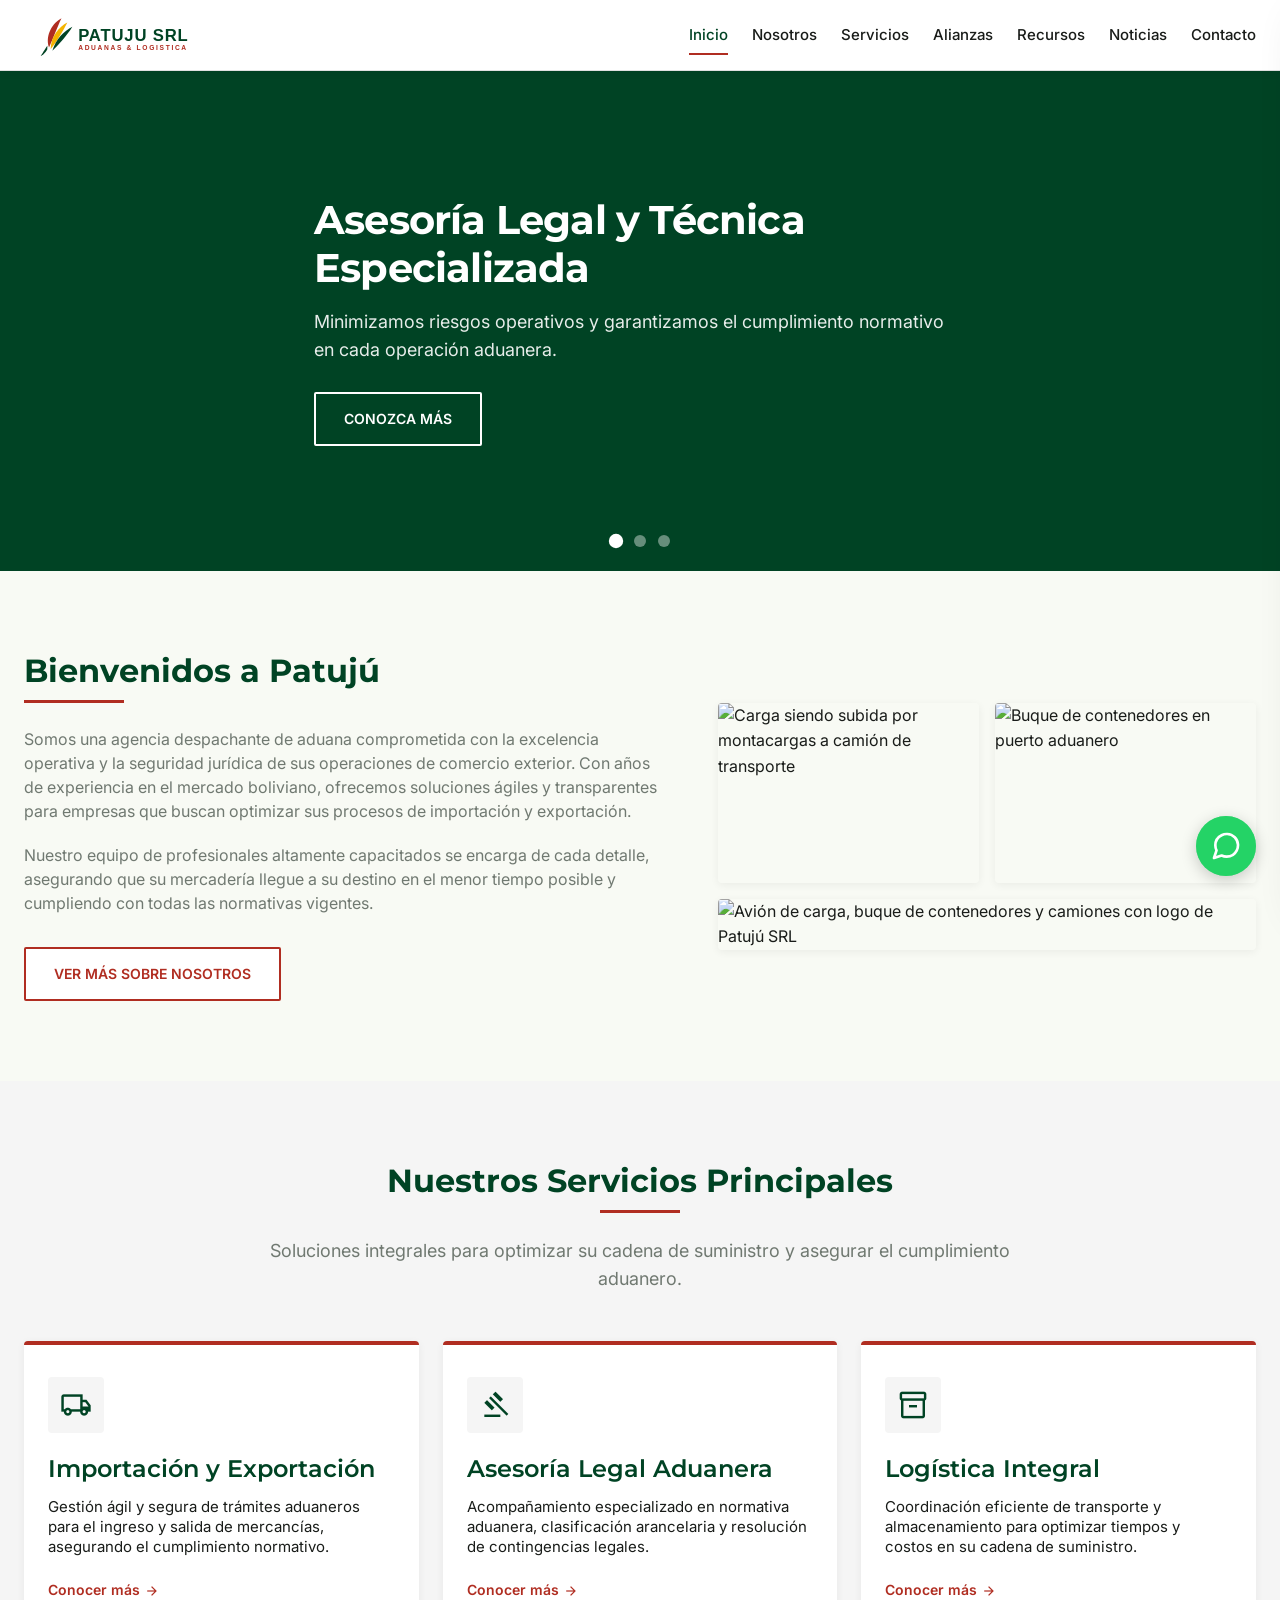
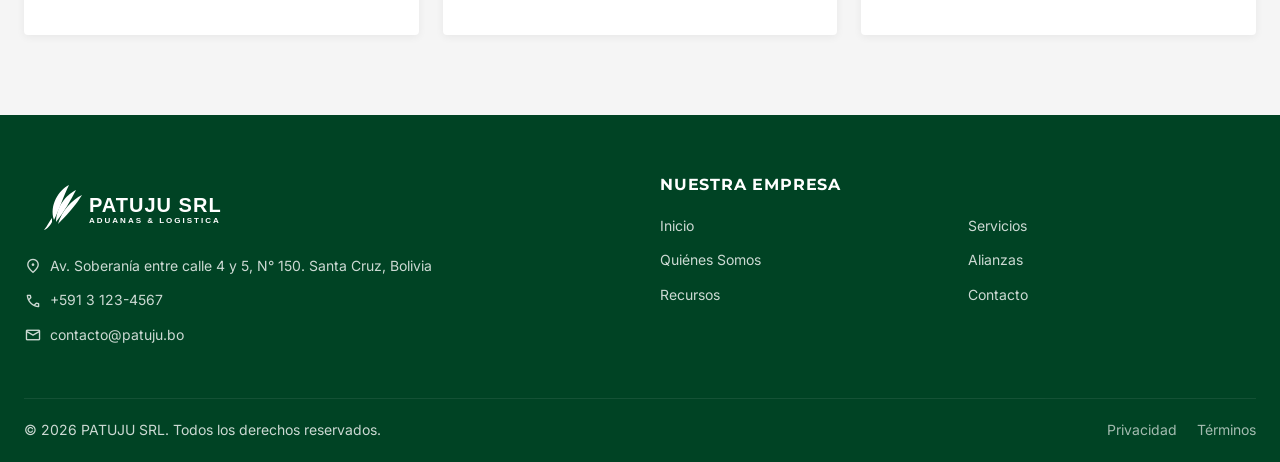
==== index.html @ dc90fe04 "Initial commit of PATUJU SRL website" ====
<!DOCTYPE html>
<html lang="es">
<head>
  <meta charset="UTF-8">
  <meta name="viewport" content="width=device-width, initial-scale=1.0">
  <title>PATUJU SRL | Agenciamiento Aduanero y Logística en Bolivia</title>
  <meta name="description" content="Agencia despachante de aduana en Bolivia. Ofrecemos asesoría legal y técnica especializada, trámites de importación y exportación, y logística integral.">
  <link rel="icon" href="assets/logo.svg" type="image/svg+xml">
  <!-- Stylesheets -->
  <link rel="stylesheet" href="css/styles.css">
</head>
<body>

  <!-- Sticky Header -->
  <header class="header-wrapper">
    <div class="container header-container">
      <a href="index.html" class="logo-link" id="header-logo-link">
        <img src="assets/logo.svg" alt="Logo PATUJU SRL" class="logo-img">
      </a>
      
      <!-- Desktop Navigation -->
      <nav class="desktop-nav" aria-label="Navegación principal">
        <a href="index.html" class="nav-link active">Inicio</a>
        <a href="nosotros.html" class="nav-link">Nosotros</a>
        <a href="servicios.html" class="nav-link">Servicios</a>
        <a href="alianzas.html" class="nav-link">Alianzas</a>
        <a href="recursos.html" class="nav-link">Recursos</a>
        <a href="noticias.html" class="nav-link">Noticias</a>
        <a href="contacto.html" class="nav-link">Contacto</a>
      </nav>

      <!-- Hamburger Button (Mobile) -->
      <button class="hamburger-btn" id="hamburger-btn" aria-label="Abrir menú de navegación" aria-controls="mobile-drawer">
        <span class="material-symbols-outlined">menu</span>
      </button>
    </div>
  </header>

  <!-- Mobile Menu Drawer -->
  <div class="drawer-overlay" id="drawer-overlay"></div>
  <div class="mobile-menu-drawer" id="mobile-drawer" aria-label="Navegación móvil">
    <a href="index.html" class="mobile-nav-link active">Inicio</a>
    <a href="nosotros.html" class="mobile-nav-link">Nosotros</a>
    <a href="servicios.html" class="mobile-nav-link">Servicios</a>
    <a href="alianzas.html" class="mobile-nav-link">Alianzas</a>
    <a href="recursos.html" class="mobile-nav-link">Recursos</a>
    <a href="noticias.html" class="mobile-nav-link">Noticias</a>
    <a href="contacto.html" class="mobile-nav-link">Contacto</a>
  </div>

  <!-- Hero Slider Section -->
  <section class="hero-slider" aria-label="Galería de servicios principales">
    <!-- Slide 1 -->
    <div class="slide active">
      <div class="slide-bg" style="background-image: url('https://images.unsplash.com/photo-1586528116311-ad8dd3c8310d?auto=format&fit=crop&q=80&w=1600')"></div>
      <div class="slide-overlay"></div>
      <div class="container slide-content">
        <h2 class="headline-xl">Asesoría Legal y Técnica Especializada</h2>
        <p class="body-lg">Minimizamos riesgos operativos y garantizamos el cumplimiento normativo en cada operación aduanera.</p>
        <a href="nosotros.html" class="btn btn-secondary" style="border-color: white; color: white; background: transparent;">CONOZCA MÁS</a>
      </div>
    </div>
    <!-- Slide 2 -->
    <div class="slide">
      <div class="slide-bg" style="background-image: url('https://images.unsplash.com/photo-1578575437130-527eed3abbec?auto=format&fit=crop&q=80&w=1600')"></div>
      <div class="slide-overlay"></div>
      <div class="container slide-content">
        <h2 class="headline-xl">Despachos Aduaneros Eficientes</h2>
        <p class="body-lg">Optimizamos sus tiempos de importación y exportación en aduana con total seguridad y transparencia.</p>
        <a href="servicios.html" class="btn btn-primary">VER SERVICIOS</a>
      </div>
    </div>
    <!-- Slide 3 -->
    <div class="slide">
      <div class="slide-bg" style="background-image: url('https://images.unsplash.com/photo-1601584115197-04ecc0da31d7?auto=format&fit=crop&q=80&w=1600')"></div>
      <div class="slide-overlay"></div>
      <div class="container slide-content">
        <h2 class="headline-xl">Logística Global Sin Fronteras</h2>
        <p class="body-lg">Conectamos el mercado boliviano con los principales puertos internacionales y corredores logísticos.</p>
        <a href="contacto.html" class="btn btn-green">SOLICITAR COTIZACIÓN</a>
      </div>
    </div>

    <!-- Slider Indicator Dots -->
    <div class="slider-dots">
      <span class="dot active" aria-label="Mostrar diapositiva 1"></span>
      <span class="dot" aria-label="Mostrar diapositiva 2"></span>
      <span class="dot" aria-label="Mostrar diapositiva 3"></span>
    </div>
  </section>

  <!-- Welcome Section -->
  <section class="section scroll-fade">
    <div class="container welcome-grid">
      <div class="welcome-text">
        <h2 class="headline-lg">Bienvenidos a Patujú</h2>
        <p class="body-md">Somos una agencia despachante de aduana comprometida con la excelencia operativa y la seguridad jurídica de sus operaciones de comercio exterior. Con años de experiencia en el mercado boliviano, ofrecemos soluciones ágiles y transparentes para empresas que buscan optimizar sus procesos de importación y exportación.</p>
        <p class="body-md">Nuestro equipo de profesionales altamente capacitados se encarga de cada detalle, asegurando que su mercadería llegue a su destino en el menor tiempo posible y cumpliendo con todas las normativas vigentes.</p>
        <a href="nosotros.html" class="btn btn-secondary" style="margin-top: 12px;">VER MÁS SOBRE NOSOTROS</a>
      </div>
      <div class="welcome-images">
        <div class="welcome-img-square">
          <img src="https://images.unsplash.com/photo-1580674684081-7617fbf3d745?auto=format&fit=crop&q=80&w=500" alt="Carga siendo subida por montacargas a camión de transporte">
        </div>
        <div class="welcome-img-square">
          <img src="https://images.unsplash.com/photo-1494412574643-ff11b0a5c1c3?auto=format&fit=crop&q=80&w=500" alt="Buque de contenedores en puerto aduanero">
        </div>
        <div class="welcome-img-wide">
          <img src="https://images.unsplash.com/photo-1519085360753-af0119f7cbe7?auto=format&fit=crop&q=80&w=800" alt="Avión de carga, buque de contenedores y camiones con logo de Patujú SRL">
        </div>
      </div>
    </div>
  </section>

  <!-- Main Services Cards Section -->
  <section class="section-alt scroll-fade">
    <div class="container">
      <div class="section-header">
        <h2 class="headline-lg">Nuestros Servicios Principales</h2>
        <p class="body-lg" style="margin-top: 8px;">Soluciones integrales para optimizar su cadena de suministro y asegurar el cumplimiento aduanero.</p>
      </div>

      <div class="card-grid">
        <!-- Card 1 -->
        <article class="card">
          <div class="card-icon-container">
            <span class="material-symbols-outlined" style="font-size: 32px;">local_shipping</span>
          </div>
          <h3 class="headline-md card-title">Importación y Exportación</h3>
          <p class="body-sm card-text">Gestión ágil y segura de trámites aduaneros para el ingreso y salida de mercancías, asegurando el cumplimiento normativo.</p>
          <a href="servicios.html#importacion" class="card-link">Conocer más <span class="material-symbols-outlined" style="font-size: 16px; vertical-align: middle;">arrow_forward</span></a>
        </article>

        <!-- Card 2 -->
        <article class="card">
          <div class="card-icon-container">
            <span class="material-symbols-outlined" style="font-size: 32px;">gavel</span>
          </div>
          <h3 class="headline-md card-title">Asesoría Legal Aduanera</h3>
          <p class="body-sm card-text">Acompañamiento especializado en normativa aduanera, clasificación arancelaria y resolución de contingencias legales.</p>
          <a href="servicios.html#asesoria" class="card-link">Conocer más <span class="material-symbols-outlined" style="font-size: 16px; vertical-align: middle;">arrow_forward</span></a>
        </article>

        <!-- Card 3 -->
        <article class="card">
          <div class="card-icon-container">
            <span class="material-symbols-outlined" style="font-size: 32px;">inventory_2</span>
          </div>
          <h3 class="headline-md card-title">Logística Integral</h3>
          <p class="body-sm card-text">Coordinación eficiente de transporte y almacenamiento para optimizar tiempos y costos en su cadena de suministro.</p>
          <a href="servicios.html#logistica" class="card-link">Conocer más <span class="material-symbols-outlined" style="font-size: 16px; vertical-align: middle;">arrow_forward</span></a>
        </article>
      </div>
    </div>
  </section>

  <!-- Footer -->
  <footer class="footer">
    <div class="container">
      <div class="footer-top">
        <div class="footer-info">
          <img src="assets/logo.svg" alt="Logo Blanco PATUJU SRL" class="footer-logo">
          <p><span class="material-symbols-outlined" style="font-size: 18px;">location_on</span> Av. Soberanía entre calle 4 y 5, N° 150. Santa Cruz, Bolivia</p>
          <p><span class="material-symbols-outlined" style="font-size: 18px;">call</span> +591 3 123-4567</p>
          <p><span class="material-symbols-outlined" style="font-size: 18px;">mail</span> contacto@patuju.bo</p>
        </div>
        <div class="footer-links">
          <h4>Nuestra Empresa</h4>
          <div class="footer-link-grid">
            <a href="index.html" class="footer-link">Inicio</a>
            <a href="servicios.html" class="footer-link">Servicios</a>
            <a href="nosotros.html" class="footer-link">Quiénes Somos</a>
            <a href="alianzas.html" class="footer-link">Alianzas</a>
            <a href="recursos.html" class="footer-link">Recursos</a>
            <a href="contacto.html" class="footer-link">Contacto</a>
          </div>
        </div>
      </div>
      <div class="footer-bottom">
        <p>&copy; 2026 PATUJU SRL. Todos los derechos reservados.</p>
        <div style="display: flex; gap: 20px;">
          <a href="#" class="footer-link">Privacidad</a>
          <a href="#" class="footer-link">Términos</a>
        </div>
      </div>
    </div>
  </footer>

  <!-- Floating WhatsApp Widget -->
  <a href="#" class="whatsapp-float" id="whatsapp-btn" aria-label="Contactar por WhatsApp corporativo">
    <div class="whatsapp-pulse"></div>
    <svg xmlns="http://www.w3.org/2000/svg" width="32" height="32" viewBox="0 0 24 24" fill="none" stroke="currentColor" stroke-width="2" stroke-linecap="round" stroke-linejoin="round"><path d="M21 11.5a8.38 8.38 0 0 1-.9 3.8 8.5 8.5 0 0 1-7.6 4.7 8.38 8.38 0 0 1-3.8-.9L3 21l1.9-5.7a8.38 8.38 0 0 1-.9-3.8 8.5 8.5 0 0 1 4.7-7.6 8.38 8.38 0 0 1 3.8-.9h.5a8.48 8.48 0 0 1 8 8v.5z"/></svg>
  </a>

  <!-- JavaScript Files -->
  <script src="js/main.js"></script>
  <script src="js/carousel.js"></script>
</body>
</html>
---- css/styles.css ----
/* 
   Logistics Prestige - PATUJU SRL aduanas
   Main Stylesheet
*/

@import url('https://fonts.googleapis.com/css2?family=Inter:wght@400;500;600;700&family=Montserrat:wght@500;600;700;800&display=swap');
@import url('https://fonts.googleapis.com/css2?family=Material+Symbols+Outlined:opsz,wght,FILL,GRAD@20..48,100..700,0..1,-50..200');

:root {
  /* Colors */
  --primary: #004324;
  --on-primary: #ffffff;
  --primary-container: #1a5c38;
  --on-primary-container: #90D2A5;
  --secondary: #b02d21;
  --on-secondary: #ffffff;
  --secondary-container: #fc6451;
  --on-secondary-container: #650001;
  --tertiary: #293b4d;
  --on-tertiary: #ffffff;
  --tertiary-container: #405265;
  --on-tertiary-container: #b2c5dc;
  
  --background: #f8faf4;
  --on-background: #191c19;
  
  --surface: #ffffff;
  --on-surface: #191c19;
  --surface-light: #F5F5F5;
  --surface-container: #ecefe9;
  --surface-container-high: #e6e9e3;
  --surface-container-highest: #e1e3de;
  --surface-dim: #d8dbd5;
  
  --outline: #707971;
  --border-subtle: #E0E0E0;
  --error: #ba1a1a;
  
  /* Typography Families */
  --font-display: 'Montserrat', sans-serif;
  --font-body: 'Inter', sans-serif;
  
  /* Shapes & Radius */
  --radius-xs: 2px; /* 0.125rem - buttons/inputs */
  --radius-sm: 4px; /* 0.25rem */
  --radius-md: 8px; /* 0.5rem - cards */
  --radius-lg: 12px; /* 0.75rem */
  --radius-full: 9999px;
  
  /* Spacing & Layout */
  --container-max: 1280px;
  --section-padding: 80px;
  --gutter: 24px;
  
  /* Shadows */
  --shadow-sm: 0 2px 8px rgba(0, 0, 0, 0.06);
  --shadow-md: 0 8px 24px rgba(0, 0, 0, 0.08);
  --shadow-lg: 0 16px 40px rgba(0, 0, 0, 0.12);
  
  /* Transitions */
  --transition-smooth: all 0.3s cubic-bezier(0.25, 0.8, 0.25, 1);
  --transition-fast: all 0.15s ease;
}

/* Base Reset */
*, *::before, *::after {
  box-sizing: border-box;
  margin: 0;
  padding: 0;
}

body {
  font-family: var(--font-body);
  background-color: var(--background);
  color: var(--on-background);
  line-height: 1.6;
  overflow-x: hidden;
  -webkit-font-smoothing: antialiased;
}

a {
  color: inherit;
  text-decoration: none;
  transition: var(--transition-fast);
}

img {
  max-width: 100%;
  height: auto;
  display: block;
}

/* Typography Utility Classes */
h1, h2, h3, h4, h5, h6 {
  font-family: var(--font-display);
  font-weight: 700;
  line-height: 1.25;
}

.headline-xl {
  font-size: 48px;
  line-height: 56px;
  letter-spacing: -0.02em;
}

.headline-lg {
  font-size: 32px;
  line-height: 40px;
}

.headline-md {
  font-size: 24px;
  line-height: 32px;
  font-weight: 600;
}

.body-lg {
  font-size: 18px;
  line-height: 28px;
}

.body-md {
  font-size: 16px;
  line-height: 24px;
}

.body-sm {
  font-size: 14px;
  line-height: 20px;
}

.label-bold {
  font-size: 12px;
  font-weight: 600;
  line-height: 16px;
  letter-spacing: 0.05em;
  text-transform: uppercase;
}

.label-xs {
  font-size: 10px;
  font-weight: 700;
  line-height: 12px;
  letter-spacing: 0.1em;
  text-transform: uppercase;
}

/* Layout Utilities */
.container {
  width: 100%;
  max-width: var(--container-max);
  margin: 0 auto;
  padding: 0 var(--gutter);
}

.section {
  padding: var(--section-padding) 0;
}

.section-alt {
  background-color: var(--surface-light);
  padding: var(--section-padding) 0;
}

/* Sticky Header */
.header-wrapper {
  position: sticky;
  top: 0;
  background-color: var(--surface);
  border-bottom: 1px solid var(--border-subtle);
  z-index: 1000;
  box-shadow: var(--shadow-sm);
  transition: var(--transition-smooth);
}

.header-container {
  display: flex;
  align-items: center;
  justify-content: space-between;
  height: 70px;
}

.logo-link {
  display: flex;
  align-items: center;
}

.logo-img {
  height: 50px;
  width: auto;
}

/* Desktop Nav */
.desktop-nav {
  display: flex;
  gap: 24px;
}

.nav-link {
  font-family: var(--font-body);
  font-weight: 500;
  font-size: 15px;
  color: var(--on-surface-variant);
  position: relative;
  padding: 8px 0;
}

.nav-link:hover, .nav-link.active {
  color: var(--primary);
}

.nav-link.active::after {
  content: '';
  position: absolute;
  bottom: 0;
  left: 0;
  width: 100%;
  height: 2px;
  background-color: var(--secondary);
}

/* Hamburger & Mobile Menu Drawer */
.hamburger-btn {
  display: none;
  background: none;
  border: none;
  cursor: pointer;
  color: var(--primary);
  font-size: 32px;
  z-index: 1002;
  align-items: center;
  justify-content: center;
}

.mobile-menu-drawer {
  position: fixed;
  top: 0;
  right: -300px;
  width: 280px;
  height: 100%;
  background-color: var(--surface);
  box-shadow: var(--shadow-lg);
  z-index: 1001;
  padding: 80px 24px 24px 24px;
  display: flex;
  flex-direction: column;
  gap: 20px;
  transition: right 0.3s cubic-bezier(0.25, 0.8, 0.25, 1);
}

.mobile-menu-drawer.open {
  right: 0;
}

.mobile-nav-link {
  font-family: var(--font-display);
  font-size: 18px;
  font-weight: 600;
  color: var(--on-surface);
  padding: 12px 0;
  border-bottom: 1px solid var(--surface-container);
}

.mobile-nav-link.active {
  color: var(--primary);
  border-left: 4px solid var(--secondary);
  padding-left: 12px;
}

.drawer-overlay {
  position: fixed;
  top: 0;
  left: 0;
  width: 100%;
  height: 100%;
  background-color: rgba(0,0,0,0.5);
  opacity: 0;
  visibility: hidden;
  z-index: 1000;
  transition: var(--transition-smooth);
}

.drawer-overlay.visible {
  opacity: 1;
  visibility: visible;
}

/* Buttons */
.btn {
  display: inline-flex;
  align-items: center;
  justify-content: center;
  gap: 8px;
  font-family: var(--font-body);
  font-weight: 600;
  font-size: 14px;
  padding: 14px 28px;
  border-radius: var(--radius-xs); /* 2px */
  cursor: pointer;
  transition: var(--transition-fast);
  border: none;
}

.btn:active {
  transform: scale(0.97);
}

.btn-primary {
  background-color: var(--secondary);
  color: var(--on-secondary);
}

.btn-primary:hover {
  background-color: #8c2016;
}

.btn-secondary {
  background-color: var(--surface);
  color: var(--secondary);
  border: 2px solid var(--secondary);
}

.btn-secondary:hover {
  background-color: var(--secondary);
  color: var(--on-secondary);
}

.btn-white {
  background-color: var(--surface);
  color: var(--secondary);
  border: 1px solid var(--border-subtle);
}

.btn-white:hover {
  background-color: var(--surface-light);
}

.btn-green {
  background-color: var(--primary);
  color: var(--on-primary);
}

.btn-green:hover {
  background-color: #002d18;
}

/* Cards & Section Containers */
.card-grid {
  display: grid;
  grid-template-columns: repeat(auto-fit, minmax(300px, 1fr));
  gap: var(--gutter);
  margin-top: 32px;
}

.card {
  background-color: var(--surface);
  border-radius: var(--radius-sm);
  box-shadow: var(--shadow-sm);
  border-top: 4px solid var(--secondary); /* Folder tab design */
  padding: 32px 24px;
  transition: var(--transition-smooth);
  position: relative;
}

.card:hover {
  transform: translateY(-5px);
  box-shadow: var(--shadow-md);
}

.card-icon-container {
  display: inline-flex;
  background-color: var(--surface-light);
  color: var(--primary);
  padding: 12px;
  border-radius: var(--radius-sm);
  margin-bottom: 20px;
}

.card-title {
  margin-bottom: 12px;
  color: var(--primary);
}

.card-text {
  color: var(--on-surface-variant);
  font-size: 15px;
  margin-bottom: 20px;
}

.card-link {
  color: var(--secondary);
  font-weight: 600;
  font-size: 14px;
  display: inline-flex;
  align-items: center;
  gap: 4px;
}

.card-link:hover {
  color: #8c2016;
}

/* Process Steps Component */
.process-timeline {
  display: flex;
  justify-content: space-between;
  position: relative;
  margin-top: 40px;
}

.process-timeline::before {
  content: '';
  position: absolute;
  top: 25px;
  left: 0;
  right: 0;
  height: 2px;
  background-color: var(--surface-container-highest);
  z-index: 1;
}

.process-step {
  display: flex;
  flex-direction: column;
  align-items: center;
  position: relative;
  z-index: 2;
  flex: 1;
  text-align: center;
  padding: 0 16px;
}

.process-num {
  width: 50px;
  height: 50px;
  border-radius: var(--radius-full);
  background-color: var(--secondary);
  color: var(--on-secondary);
  font-weight: 700;
  font-size: 18px;
  display: flex;
  align-items: center;
  justify-content: center;
  box-shadow: var(--shadow-sm);
  margin-bottom: 16px;
}

.process-title {
  font-family: var(--font-display);
  font-size: 16px;
  font-weight: 600;
  color: var(--primary);
  margin-bottom: 8px;
}

.process-desc {
  font-size: 14px;
  color: var(--outline);
}

/* Headings styles */
.section-header {
  text-align: center;
  max-width: 800px;
  margin: 0 auto 48px auto;
}

.section-header h2 {
  color: var(--primary);
  margin-bottom: 16px;
  position: relative;
  display: inline-block;
  padding-bottom: 12px;
}

.section-header h2::after {
  content: '';
  position: absolute;
  bottom: 0;
  left: 50%;
  transform: translateX(-50%);
  width: 80px;
  height: 3px;
  background-color: var(--secondary);
}

.section-header p {
  color: var(--outline);
}

/* Footer */
.footer {
  background-color: var(--primary);
  color: var(--on-primary);
  padding: 60px 0 20px 0;
}

.footer-top {
  display: grid;
  grid-template-columns: repeat(auto-fit, minmax(250px, 1fr));
  gap: 40px;
  margin-bottom: 40px;
}

.footer-logo {
  height: 60px;
  filter: brightness(0) invert(1);
  margin-bottom: 20px;
}

.footer-info p {
  font-size: 14px;
  opacity: 0.8;
  margin-bottom: 12px;
  display: flex;
  align-items: center;
  gap: 8px;
}

.footer-links h4 {
  font-size: 16px;
  margin-bottom: 20px;
  font-family: var(--font-display);
  letter-spacing: 0.05em;
  text-transform: uppercase;
}

.footer-link-grid {
  display: grid;
  grid-template-columns: 1fr 1fr;
  gap: 12px 20px;
}

.footer-link {
  font-size: 14px;
  opacity: 0.8;
}

.footer-link:hover {
  opacity: 1;
  color: var(--on-primary-container);
  padding-left: 4px;
}

.footer-bottom {
  border-top: 1px solid rgba(255,255,255,0.1);
  padding-top: 20px;
  display: flex;
  justify-content: space-between;
  align-items: center;
  flex-wrap: wrap;
  gap: 16px;
  font-size: 14px;
  opacity: 0.8;
}

/* Floating WhatsApp Button */
.whatsapp-float {
  position: fixed;
  bottom: 24px;
  right: 24px;
  width: 60px;
  height: 60px;
  background-color: #25d366;
  border-radius: var(--radius-full);
  display: flex;
  align-items: center;
  justify-content: center;
  color: white;
  font-size: 36px;
  box-shadow: 0 4px 16px rgba(0,0,0,0.2);
  z-index: 999;
  transition: var(--transition-smooth);
}

.whatsapp-float:hover {
  transform: translateY(-5px) scale(1.05);
  box-shadow: 0 8px 24px rgba(0,0,0,0.3);
}

.whatsapp-pulse {
  position: absolute;
  width: 100%;
  height: 100%;
  border-radius: var(--radius-full);
  background-color: #25d366;
  opacity: 0.5;
  z-index: -1;
  animation: pulse 2s infinite;
}

@keyframes pulse {
  0% {
    transform: scale(1);
    opacity: 0.5;
  }
  100% {
    transform: scale(1.5);
    opacity: 0;
  }
}

/* Slider Hero CSS (Home) */
.hero-slider {
  position: relative;
  height: 500px;
  overflow: hidden;
  background-color: var(--primary);
}

.slide {
  position: absolute;
  top: 0;
  left: 0;
  width: 100%;
  height: 100%;
  opacity: 0;
  transition: opacity 0.8s ease-in-out;
  display: flex;
  align-items: center;
  z-index: 1;
}

.slide.active {
  opacity: 1;
  z-index: 2;
}

.slide-bg {
  position: absolute;
  top: 0;
  left: 0;
  width: 100%;
  height: 100%;
  background-size: cover;
  background-position: center;
}

.slide-overlay {
  position: absolute;
  top: 0;
  left: 0;
  width: 100%;
  height: 100%;
  background-color: rgba(0, 67, 36, 0.75); /* 75% Green Overlay */
}

.slide-content {
  position: relative;
  z-index: 3;
  color: white;
  max-width: 700px;
  padding: 0 24px;
}

.slide-content h2 {
  font-size: 40px;
  line-height: 48px;
  margin-bottom: 16px;
  font-family: var(--font-display);
}

.slide-content p {
  font-size: 18px;
  margin-bottom: 28px;
  opacity: 0.9;
}

.slider-dots {
  position: absolute;
  bottom: 24px;
  left: 50%;
  transform: translateX(-50%);
  z-index: 10;
  display: flex;
  gap: 12px;
}

.dot {
  width: 12px;
  height: 12px;
  border-radius: var(--radius-full);
  background-color: rgba(255,255,255,0.4);
  cursor: pointer;
  transition: var(--transition-fast);
}

.dot.active {
  background-color: white;
  transform: scale(1.2);
}

/* Welcome Grid (Home) */
.welcome-grid {
  display: grid;
  grid-template-columns: 1.2fr 1fr;
  gap: 48px;
  align-items: center;
}

.welcome-images {
  display: grid;
  grid-template-columns: 1fr 1fr;
  gap: 16px;
}

.welcome-img-wide {
  grid-column: span 2;
  border-radius: var(--radius-sm);
  overflow: hidden;
  box-shadow: var(--shadow-sm);
}

.welcome-img-square {
  border-radius: var(--radius-sm);
  overflow: hidden;
  box-shadow: var(--shadow-sm);
  height: 180px;
}

.welcome-img-square img, .welcome-img-wide img {
  width: 100%;
  height: 100%;
  object-fit: cover;
  transition: var(--transition-smooth);
}

.welcome-img-square:hover img, .welcome-img-wide:hover img {
  transform: scale(1.05);
}

.welcome-text h2 {
  color: var(--primary);
  margin-bottom: 24px;
  position: relative;
  padding-bottom: 12px;
}

.welcome-text h2::after {
  content: '';
  position: absolute;
  bottom: 0;
  left: 0;
  width: 100px;
  height: 3px;
  background-color: var(--secondary);
}

.welcome-text p {
  color: var(--outline);
  margin-bottom: 20px;
}

/* Services detailed page layouts */
.services-list {
  display: flex;
  flex-direction: column;
  gap: var(--section-padding);
}

.service-item-row {
  display: flex;
  gap: 48px;
  align-items: center;
}

.service-item-row:nth-child(even) {
  flex-direction: row-reverse;
}

.service-item-image {
  flex: 1;
  border-radius: var(--radius-md);
  overflow: hidden;
  box-shadow: var(--shadow-md);
  height: 350px;
}

.service-item-image img {
  width: 100%;
  height: 100%;
  object-fit: cover;
}

.service-item-content {
  flex: 1.2;
}

.service-icon-box {
  display: inline-flex;
  background-color: var(--primary);
  color: white;
  padding: 12px;
  border-radius: var(--radius-xs);
  margin-bottom: 16px;
}

.service-item-title {
  color: var(--primary);
  margin-bottom: 16px;
  font-size: 28px;
}

.service-item-desc {
  color: var(--outline);
  margin-bottom: 24px;
}

.service-item-bullets {
  list-style: none;
  display: grid;
  grid-template-columns: 1fr;
  gap: 12px;
}

.service-item-bullets li {
  display: flex;
  align-items: center;
  gap: 8px;
  font-size: 15px;
  color: var(--on-surface);
}

.bullet-check {
  color: var(--secondary);
  font-size: 20px;
}

/* Call to Action Container */
.cta-banner {
  background-color: var(--primary);
  color: white;
  text-align: center;
  padding: 60px var(--gutter);
  border-radius: var(--radius-md);
  box-shadow: var(--shadow-md);
}

.cta-banner h3 {
  font-size: 32px;
  margin-bottom: 16px;
}

.cta-banner p {
  max-width: 700px;
  margin: 0 auto 28px auto;
  opacity: 0.9;
}

/* About Us styles */
.about-hero-img {
  width: 100%;
  height: 400px;
  object-fit: cover;
  border-radius: var(--radius-md);
  box-shadow: var(--shadow-md);
  margin-bottom: 40px;
}

.history-section h2 {
  color: var(--primary);
  margin-bottom: 20px;
  position: relative;
  padding-bottom: 12px;
}

.history-section h2::after {
  content: '';
  position: absolute;
  bottom: 0;
  left: 0;
  width: 80px;
  height: 3px;
  background-color: var(--secondary);
}

.history-section p {
  color: var(--outline);
  margin-bottom: 20px;
}

.mission-box {
  background-color: var(--surface-light);
  border-left: 5px solid var(--primary);
  padding: 32px;
  border-radius: 0 var(--radius-md) var(--radius-md) 0;
  margin-top: 32px;
  display: flex;
  gap: 20px;
  align-items: flex-start;
  box-shadow: var(--shadow-sm);
}

.mission-icon {
  font-size: 32px;
  color: var(--primary);
}

.mission-content h3 {
  color: var(--primary);
  margin-bottom: 12px;
}

.mission-content p {
  font-size: 16px;
  color: var(--on-surface-variant);
  line-height: 26px;
}

.pilar-card-vision {
  border-top: 4px solid var(--secondary);
}

.pilar-card-legal {
  border-top: 4px solid var(--primary);
}

.pilar-card-efficiency {
  border-top: 4px solid var(--secondary);
}

/* News page layout */
.news-layout {
  display: flex;
  flex-direction: column;
  gap: 40px;
}

.news-main-card {
  position: relative;
  height: 380px;
  border-radius: var(--radius-md);
  overflow: hidden;
  box-shadow: var(--shadow-md);
}

.news-main-bg {
  position: absolute;
  top: 0;
  left: 0;
  width: 100%;
  height: 100%;
  background-size: cover;
  background-position: center;
  transition: var(--transition-smooth);
}

.news-main-card:hover .news-main-bg {
  transform: scale(1.03);
}

.news-main-overlay {
  position: absolute;
  top: 0;
  left: 0;
  width: 100%;
  height: 100%;
  background: linear-gradient(to top, rgba(0, 67, 36, 0.9) 20%, rgba(0, 0, 0, 0.3) 100%);
  display: flex;
  flex-direction: column;
  justify-content: flex-end;
  padding: 40px;
  color: white;
  z-index: 2;
}

.news-badge {
  background-color: var(--secondary);
  color: white;
  padding: 4px 10px;
  font-size: 11px;
  font-weight: 700;
  border-radius: var(--radius-xs);
  align-self: flex-start;
  margin-bottom: 16px;
  text-transform: uppercase;
}

.news-main-title {
  font-size: 32px;
  margin-bottom: 12px;
  font-family: var(--font-display);
}

.news-main-meta {
  display: flex;
  gap: 20px;
  font-size: 14px;
  opacity: 0.8;
}

.news-grid {
  display: grid;
  grid-template-columns: repeat(auto-fill, minmax(320px, 1fr));
  gap: var(--gutter);
}

.news-card {
  background-color: var(--surface);
  border-radius: var(--radius-md);
  box-shadow: var(--shadow-sm);
  overflow: hidden;
  display: flex;
  flex-direction: column;
  transition: var(--transition-smooth);
  border: 1px solid var(--border-subtle);
}

.news-card:hover {
  transform: translateY(-5px);
  box-shadow: var(--shadow-md);
}

.news-card-image {
  height: 200px;
  overflow: hidden;
}

.news-card-image img {
  width: 100%;
  height: 100%;
  object-fit: cover;
  transition: var(--transition-smooth);
}

.news-card:hover .news-card-image img {
  transform: scale(1.05);
}

.news-card-content {
  padding: 24px;
  display: flex;
  flex-direction: column;
  flex: 1;
}

.news-card-eyebrow {
  font-size: 11px;
  font-weight: 700;
  color: var(--outline);
  letter-spacing: 0.05em;
  text-transform: uppercase;
  margin-bottom: 8px;
}

.news-card-title {
  color: var(--primary);
  font-size: 18px;
  margin-bottom: 12px;
  line-height: 24px;
  display: -webkit-box;
  -webkit-line-clamp: 2;
  -webkit-box-orient: vertical;
  overflow: hidden;
}

.news-card-desc {
  color: var(--outline);
  font-size: 14px;
  margin-bottom: 20px;
  flex: 1;
  display: -webkit-box;
  -webkit-line-clamp: 3;
  -webkit-box-orient: vertical;
  overflow: hidden;
}

.news-card-footer {
  display: flex;
  justify-content: space-between;
  align-items: center;
  border-top: 1px solid var(--border-subtle);
  padding-top: 16px;
  font-size: 13px;
  color: var(--outline);
}

.news-card-link {
  color: var(--secondary);
  font-weight: 600;
}

/* Pagination */
.pagination {
  display: flex;
  justify-content: center;
  gap: 8px;
  margin-top: 48px;
}

.page-btn {
  width: 40px;
  height: 40px;
  border-radius: var(--radius-sm);
  background-color: var(--surface);
  border: 1px solid var(--border-subtle);
  color: var(--primary);
  font-weight: 600;
  display: flex;
  align-items: center;
  justify-content: center;
  cursor: pointer;
  transition: var(--transition-fast);
}

.page-btn:hover {
  background-color: var(--surface-light);
}

.page-btn.active {
  background-color: var(--primary);
  color: white;
  border-color: var(--primary);
}

/* Resources Page Accordion & Search */
.resources-toolbar {
  display: flex;
  justify-content: space-between;
  align-items: center;
  margin-bottom: 32px;
  flex-wrap: wrap;
  gap: 16px;
}

.search-box {
  position: relative;
  max-width: 400px;
  width: 100%;
}

.search-box input {
  width: 100%;
  padding: 12px 16px 12px 40px;
  border: 1px solid var(--border-subtle);
  border-radius: var(--radius-xs);
  font-family: var(--font-body);
  font-size: 15px;
  background-color: var(--surface);
  transition: var(--transition-fast);
}

.search-box input:focus {
  outline: none;
  border-color: var(--primary);
  box-shadow: 0 0 0 2px var(--surface-container);
}

.search-box .search-icon {
  position: absolute;
  left: 14px;
  top: 50%;
  transform: translateY(-50%);
  color: var(--outline);
}

.resource-card-action {
  margin-top: auto;
  border-top: 1px solid var(--border-subtle);
  padding-top: 16px;
}

.faq-accordion {
  max-width: 800px;
  margin: 40px auto 0 auto;
}

.faq-item {
  background-color: var(--surface);
  border-radius: var(--radius-sm);
  border: 1px solid var(--border-subtle);
  margin-bottom: 12px;
  overflow: hidden;
  transition: var(--transition-smooth);
}

.faq-header {
  padding: 20px 24px;
  display: flex;
  justify-content: space-between;
  align-items: center;
  cursor: pointer;
  font-weight: 600;
  color: var(--primary);
  font-family: var(--font-display);
}

.faq-icon {
  transition: transform 0.3s ease;
  font-size: 24px;
}

.faq-body {
  padding: 0 24px;
  max-height: 0;
  overflow: hidden;
  transition: all 0.3s ease;
  color: var(--on-surface-variant);
  font-size: 15px;
}

.faq-item.active {
  border-color: var(--primary);
}

.faq-item.active .faq-body {
  padding-bottom: 20px;
  max-height: 200px; /* arbitrary height to slide down */
}

.faq-item.active .faq-icon {
  transform: rotate(180deg);
}

/* Contact page layouts */
.contact-layout {
  display: grid;
  grid-template-columns: 1fr 1.2fr;
  gap: 40px;
}

.contact-info-card {
  background-color: var(--surface);
  padding: 40px 32px;
  border-radius: var(--radius-md);
  box-shadow: var(--shadow-sm);
  border-top: 4px solid var(--secondary);
}

.contact-info-card h3 {
  color: var(--primary);
  margin-bottom: 32px;
  font-size: 24px;
}

.contact-info-list {
  display: flex;
  flex-direction: column;
  gap: 24px;
}

.contact-info-item {
  display: flex;
  gap: 16px;
  align-items: flex-start;
}

.contact-info-icon {
  background-color: var(--surface-light);
  color: var(--secondary);
  padding: 12px;
  border-radius: var(--radius-full);
  font-size: 24px;
}

.contact-info-text h4 {
  font-size: 12px;
  text-transform: uppercase;
  color: var(--outline);
  margin-bottom: 4px;
  letter-spacing: 0.05em;
}

.contact-info-text p {
  font-size: 15px;
  color: var(--on-surface);
}

/* Form inputs styles */
.contact-form-card {
  background-color: var(--surface);
  padding: 40px 32px;
  border-radius: var(--radius-md);
  box-shadow: var(--shadow-sm);
  border: 1px solid var(--border-subtle);
}

.contact-form-card h3 {
  color: var(--primary);
  margin-bottom: 24px;
}

.form-grid {
  display: grid;
  grid-template-columns: 1fr;
  gap: 20px;
}

.form-group {
  display: flex;
  flex-direction: column;
  gap: 8px;
}

.form-group label {
  font-size: 14px;
  font-weight: 600;
  color: var(--on-surface);
}

.form-control {
  font-family: var(--font-body);
  font-size: 15px;
  padding: 12px 16px;
  border: 1px solid var(--border-subtle);
  border-radius: var(--radius-xs);
  background-color: var(--surface);
  transition: var(--transition-fast);
}

.form-control:focus {
  outline: none;
  border-color: var(--primary);
  box-shadow: 0 0 0 2px var(--surface-container);
}

textarea.form-control {
  resize: vertical;
  min-height: 120px;
}

/* Map widget */
.map-container-wrapper {
  margin-top: 40px;
  border-radius: var(--radius-md);
  overflow: hidden;
  box-shadow: var(--shadow-sm);
  border: 1px solid var(--border-subtle);
  position: relative;
}

.map-container {
  height: 450px;
  width: 100%;
}

.map-overlay-badge {
  position: absolute;
  top: 20px;
  left: 20px;
  z-index: 999;
  background-color: rgba(248, 250, 244, 0.95);
  border-radius: var(--radius-sm);
  padding: 16px 20px;
  box-shadow: var(--shadow-md);
  border-left: 4px solid var(--secondary);
  max-width: 250px;
}

.map-overlay-badge h4 {
  font-size: 11px;
  text-transform: uppercase;
  color: var(--outline);
  margin-bottom: 4px;
}

.map-overlay-badge p {
  font-size: 14px;
  color: var(--primary);
  font-weight: 600;
}

/* Toast styling */
.toast-notification {
  position: fixed;
  bottom: 24px;
  left: 24px;
  background-color: var(--primary);
  color: white;
  padding: 16px 24px;
  border-radius: var(--radius-sm);
  box-shadow: var(--shadow-lg);
  display: flex;
  align-items: center;
  gap: 12px;
  transform: translateY(100px);
  opacity: 0;
  visibility: hidden;
  z-index: 1000;
  transition: var(--transition-smooth);
  border-left: 4px solid #25d366;
}

.toast-notification.show {
  transform: translateY(0);
  opacity: 1;
  visibility: visible;
}

/* News details page and other utilities */
.news-page-item {
  display: none;
}

.news-page-item.visible {
  display: flex;
}

/* Animations */
@keyframes fadeInUp {
  from {
    opacity: 0;
    transform: translateY(20px);
  }
  to {
    opacity: 1;
    transform: translateY(0);
  }
}

.animate-fade-in {
  animation: fadeInUp 0.6s cubic-bezier(0.25, 0.8, 0.25, 1) forwards;
}

/* Responsive Breakpoints */
@media (max-width: 992px) {
  .headline-xl {
    font-size: 36px;
    line-height: 44px;
  }
  
  .welcome-grid {
    grid-template-columns: 1fr;
    gap: 32px;
  }
  
  .service-item-row, .service-item-row:nth-child(even) {
    flex-direction: column;
    gap: 24px;
  }
  
  .service-item-image {
    width: 100%;
    height: 280px;
  }
  
  .contact-layout {
    grid-template-columns: 1fr;
  }
}

@media (max-width: 768px) {
  :root {
    --section-padding: 48px;
  }
  
  .desktop-nav {
    display: none;
  }
  
  .hamburger-btn {
    display: flex;
  }
  
  .slide-content h2 {
    font-size: 28px;
    line-height: 36px;
  }
  
  .slide-content p {
    font-size: 15px;
  }
  
  .process-timeline {
    flex-direction: column;
    gap: 32px;
  }
  
  .process-timeline::before {
    display: none;
  }
  
  .process-step {
    padding: 0;
  }
  
  .footer-link-grid {
    grid-template-columns: 1fr;
  }
}
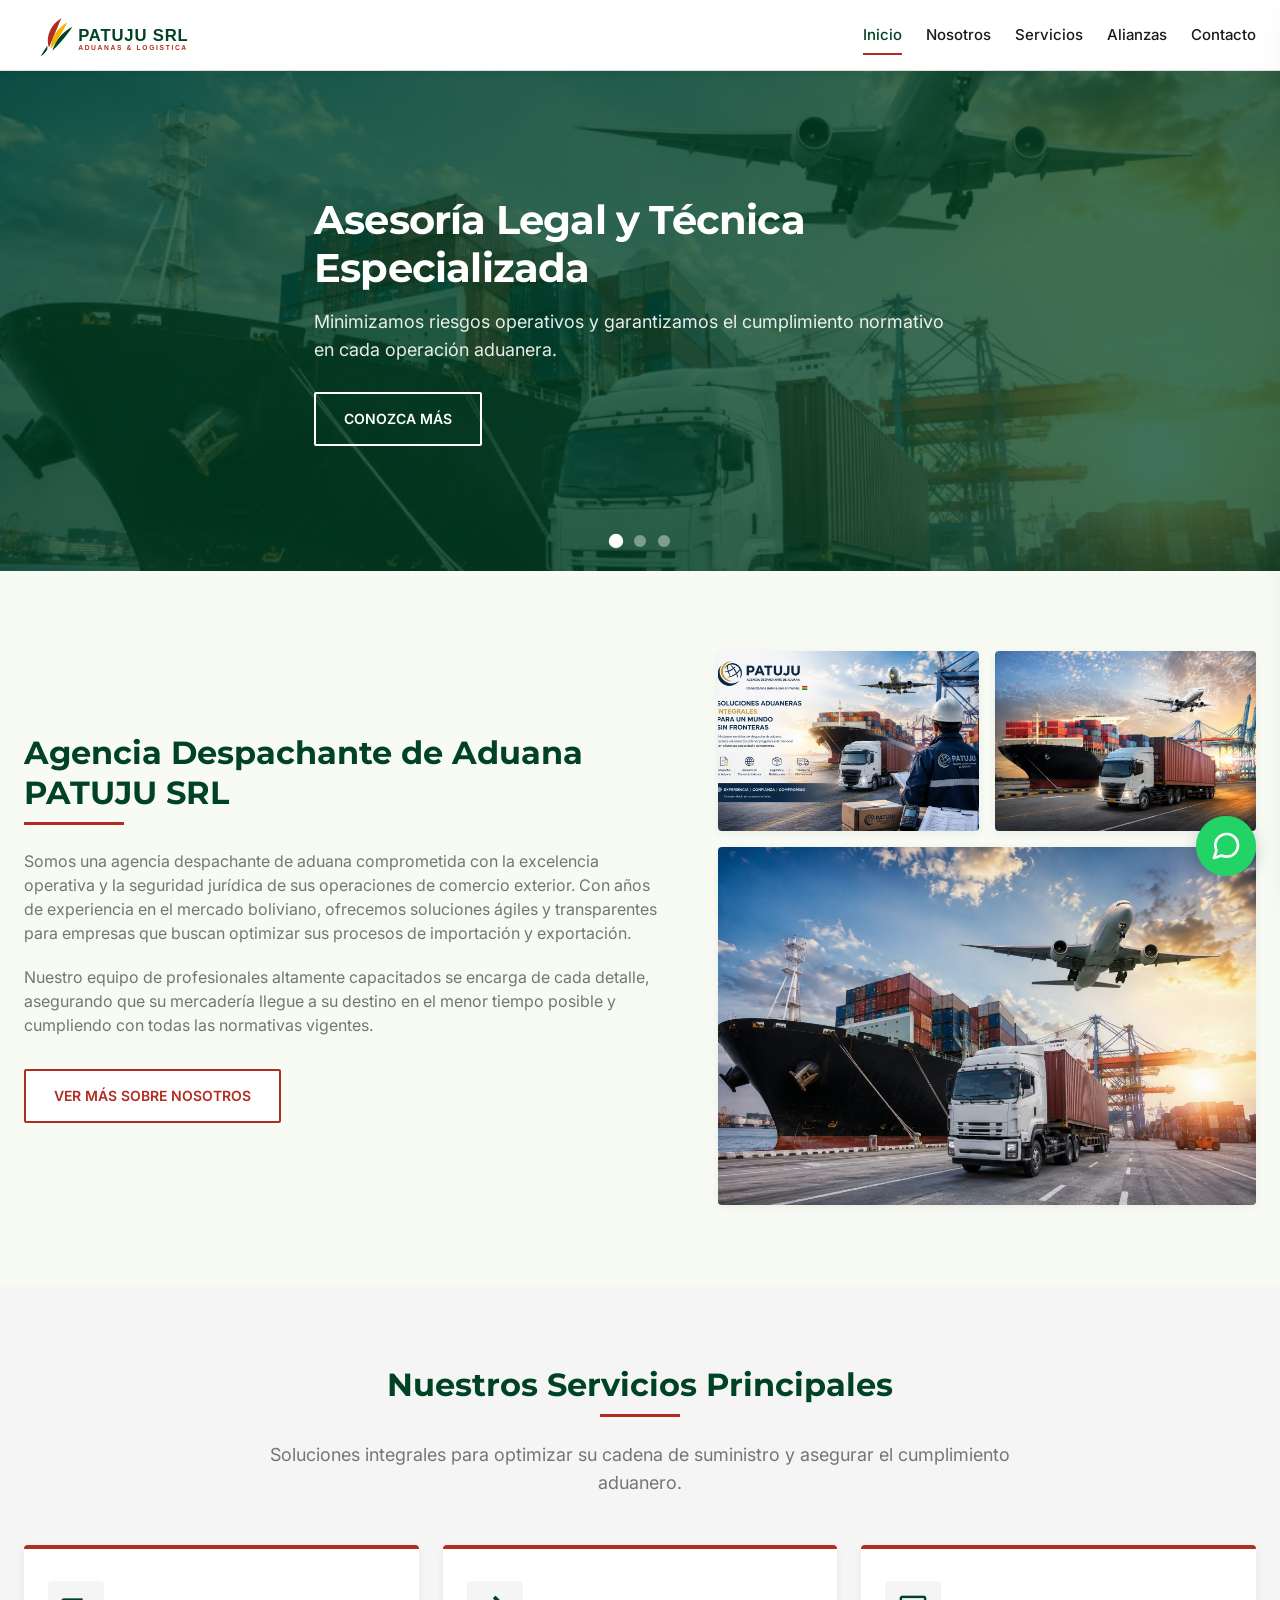
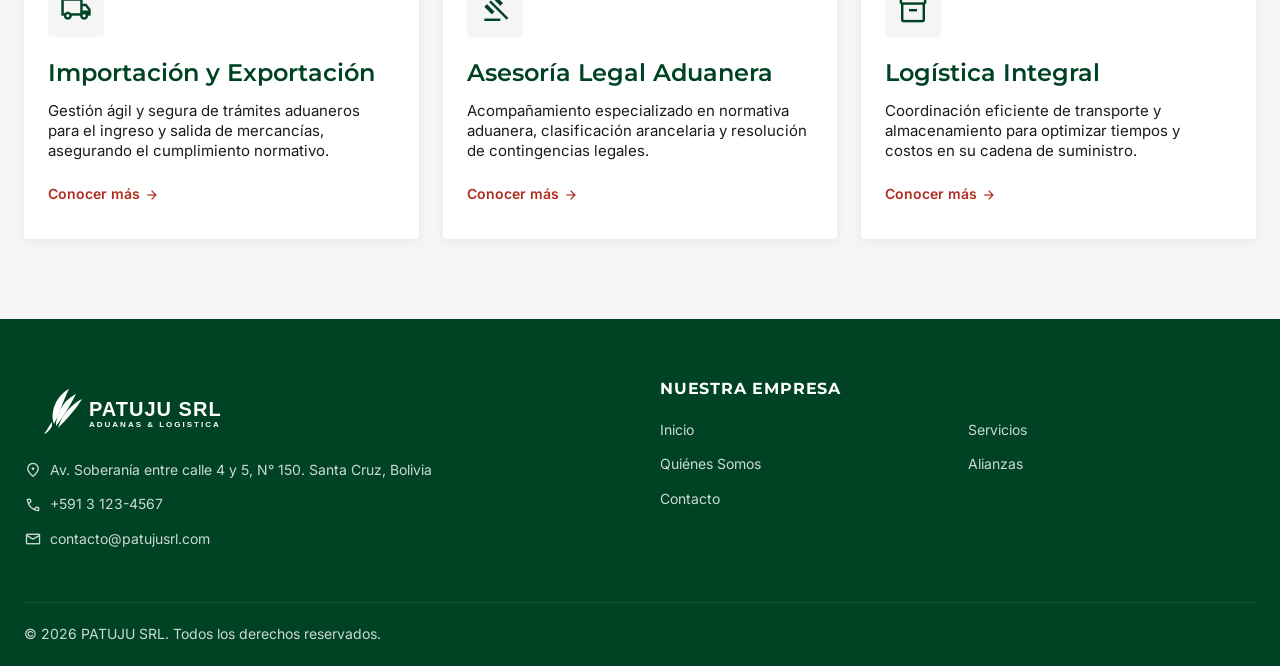
==== commit 7f4083a8: "Apply user requested updates: update title, use custom images, remove noticias and recursos" ====
--- a/index.html
+++ b/index.html
@@ -3,7 +3,7 @@
 <head>
   <meta charset="UTF-8">
   <meta name="viewport" content="width=device-width, initial-scale=1.0">
-  <title>PATUJU SRL | Agenciamiento Aduanero y Logística en Bolivia</title>
+  <title>Agencia Despachante de Aduana PATUJU SRL</title>
   <meta name="description" content="Agencia despachante de aduana en Bolivia. Ofrecemos asesoría legal y técnica especializada, trámites de importación y exportación, y logística integral.">
   <link rel="icon" href="assets/logo.svg" type="image/svg+xml">
   <!-- Stylesheets -->
@@ -24,8 +24,8 @@
         <a href="nosotros.html" class="nav-link">Nosotros</a>
         <a href="servicios.html" class="nav-link">Servicios</a>
         <a href="alianzas.html" class="nav-link">Alianzas</a>
-        <a href="recursos.html" class="nav-link">Recursos</a>
-        <a href="noticias.html" class="nav-link">Noticias</a>
+
+
         <a href="contacto.html" class="nav-link">Contacto</a>
       </nav>
 
@@ -43,8 +43,8 @@
     <a href="nosotros.html" class="mobile-nav-link">Nosotros</a>
     <a href="servicios.html" class="mobile-nav-link">Servicios</a>
     <a href="alianzas.html" class="mobile-nav-link">Alianzas</a>
-    <a href="recursos.html" class="mobile-nav-link">Recursos</a>
-    <a href="noticias.html" class="mobile-nav-link">Noticias</a>
+
+
     <a href="contacto.html" class="mobile-nav-link">Contacto</a>
   </div>
 
@@ -52,7 +52,7 @@
   <section class="hero-slider" aria-label="Galería de servicios principales">
     <!-- Slide 1 -->
     <div class="slide active">
-      <div class="slide-bg" style="background-image: url('https://images.unsplash.com/photo-1586528116311-ad8dd3c8310d?auto=format&fit=crop&q=80&w=1600')"></div>
+      <div class="slide-bg" style="background-image: url('assets/user_img_1.jpg')"></div>
       <div class="slide-overlay"></div>
       <div class="container slide-content">
         <h2 class="headline-xl">Asesoría Legal y Técnica Especializada</h2>
@@ -62,7 +62,7 @@
     </div>
     <!-- Slide 2 -->
     <div class="slide">
-      <div class="slide-bg" style="background-image: url('https://images.unsplash.com/photo-1578575437130-527eed3abbec?auto=format&fit=crop&q=80&w=1600')"></div>
+      <div class="slide-bg" style="background-image: url('assets/user_img_2.jpg')"></div>
       <div class="slide-overlay"></div>
       <div class="container slide-content">
         <h2 class="headline-xl">Despachos Aduaneros Eficientes</h2>
@@ -72,7 +72,7 @@
     </div>
     <!-- Slide 3 -->
     <div class="slide">
-      <div class="slide-bg" style="background-image: url('https://images.unsplash.com/photo-1601584115197-04ecc0da31d7?auto=format&fit=crop&q=80&w=1600')"></div>
+      <div class="slide-bg" style="background-image: url('assets/user_img_3.jpg')"></div>
       <div class="slide-overlay"></div>
       <div class="container slide-content">
         <h2 class="headline-xl">Logística Global Sin Fronteras</h2>
@@ -93,20 +93,20 @@
   <section class="section scroll-fade">
     <div class="container welcome-grid">
       <div class="welcome-text">
-        <h2 class="headline-lg">Bienvenidos a Patujú</h2>
+        <h2 class="headline-lg">Agencia Despachante de Aduana PATUJU SRL</h2>
         <p class="body-md">Somos una agencia despachante de aduana comprometida con la excelencia operativa y la seguridad jurídica de sus operaciones de comercio exterior. Con años de experiencia en el mercado boliviano, ofrecemos soluciones ágiles y transparentes para empresas que buscan optimizar sus procesos de importación y exportación.</p>
         <p class="body-md">Nuestro equipo de profesionales altamente capacitados se encarga de cada detalle, asegurando que su mercadería llegue a su destino en el menor tiempo posible y cumpliendo con todas las normativas vigentes.</p>
         <a href="nosotros.html" class="btn btn-secondary" style="margin-top: 12px;">VER MÁS SOBRE NOSOTROS</a>
       </div>
       <div class="welcome-images">
         <div class="welcome-img-square">
-          <img src="https://images.unsplash.com/photo-1580674684081-7617fbf3d745?auto=format&fit=crop&q=80&w=500" alt="Carga siendo subida por montacargas a camión de transporte">
+          <img src="assets/user_img_4.jpg" alt="Carga siendo subida por montacargas a camión de transporte">
         </div>
         <div class="welcome-img-square">
-          <img src="https://images.unsplash.com/photo-1494412574643-ff11b0a5c1c3?auto=format&fit=crop&q=80&w=500" alt="Buque de contenedores en puerto aduanero">
+          <img src="assets/user_img_5.jpg" alt="Buque de contenedores en puerto aduanero">
         </div>
         <div class="welcome-img-wide">
-          <img src="https://images.unsplash.com/photo-1519085360753-af0119f7cbe7?auto=format&fit=crop&q=80&w=800" alt="Avión de carga, buque de contenedores y camiones con logo de Patujú SRL">
+          <img src="assets/user_img_1.jpg" alt="Avión de carga, buque de contenedores y camiones con logo de Patujú SRL">
         </div>
       </div>
     </div>
@@ -162,7 +162,7 @@
           <img src="assets/logo.svg" alt="Logo Blanco PATUJU SRL" class="footer-logo">
           <p><span class="material-symbols-outlined" style="font-size: 18px;">location_on</span> Av. Soberanía entre calle 4 y 5, N° 150. Santa Cruz, Bolivia</p>
           <p><span class="material-symbols-outlined" style="font-size: 18px;">call</span> +591 3 123-4567</p>
-          <p><span class="material-symbols-outlined" style="font-size: 18px;">mail</span> contacto@patuju.bo</p>
+          <p><span class="material-symbols-outlined" style="font-size: 18px;">mail</span> contacto@patujusrl.com</p>
         </div>
         <div class="footer-links">
           <h4>Nuestra Empresa</h4>
@@ -171,7 +171,7 @@
             <a href="servicios.html" class="footer-link">Servicios</a>
             <a href="nosotros.html" class="footer-link">Quiénes Somos</a>
             <a href="alianzas.html" class="footer-link">Alianzas</a>
-            <a href="recursos.html" class="footer-link">Recursos</a>
+
             <a href="contacto.html" class="footer-link">Contacto</a>
           </div>
         </div>
@@ -179,15 +179,15 @@
       <div class="footer-bottom">
         <p>&copy; 2026 PATUJU SRL. Todos los derechos reservados.</p>
         <div style="display: flex; gap: 20px;">
-          <a href="#" class="footer-link">Privacidad</a>
-          <a href="#" class="footer-link">Términos</a>
+
+
         </div>
       </div>
     </div>
   </footer>
 
   <!-- Floating WhatsApp Widget -->
-  <a href="#" class="whatsapp-float" id="whatsapp-btn" aria-label="Contactar por WhatsApp corporativo">
+  <a href="https://wa.me/59170000000?text=Hola%20PATUJU%20SRL%2C%20me%20gustar%C3%ADa%20solicitar%20asesor%C3%ADa%20y%20cotizaci%C3%B3n%20para%20mis%20operaciones%20log%C3%ADsticas." target="_blank" class="whatsapp-float" id="whatsapp-btn" aria-label="Contactar por WhatsApp corporativo">
     <div class="whatsapp-pulse"></div>
     <svg xmlns="http://www.w3.org/2000/svg" width="32" height="32" viewBox="0 0 24 24" fill="none" stroke="currentColor" stroke-width="2" stroke-linecap="round" stroke-linejoin="round"><path d="M21 11.5a8.38 8.38 0 0 1-.9 3.8 8.5 8.5 0 0 1-7.6 4.7 8.38 8.38 0 0 1-3.8-.9L3 21l1.9-5.7a8.38 8.38 0 0 1-.9-3.8 8.5 8.5 0 0 1 4.7-7.6 8.38 8.38 0 0 1 3.8-.9h.5a8.48 8.48 0 0 1 8 8v.5z"/></svg>
   </a>
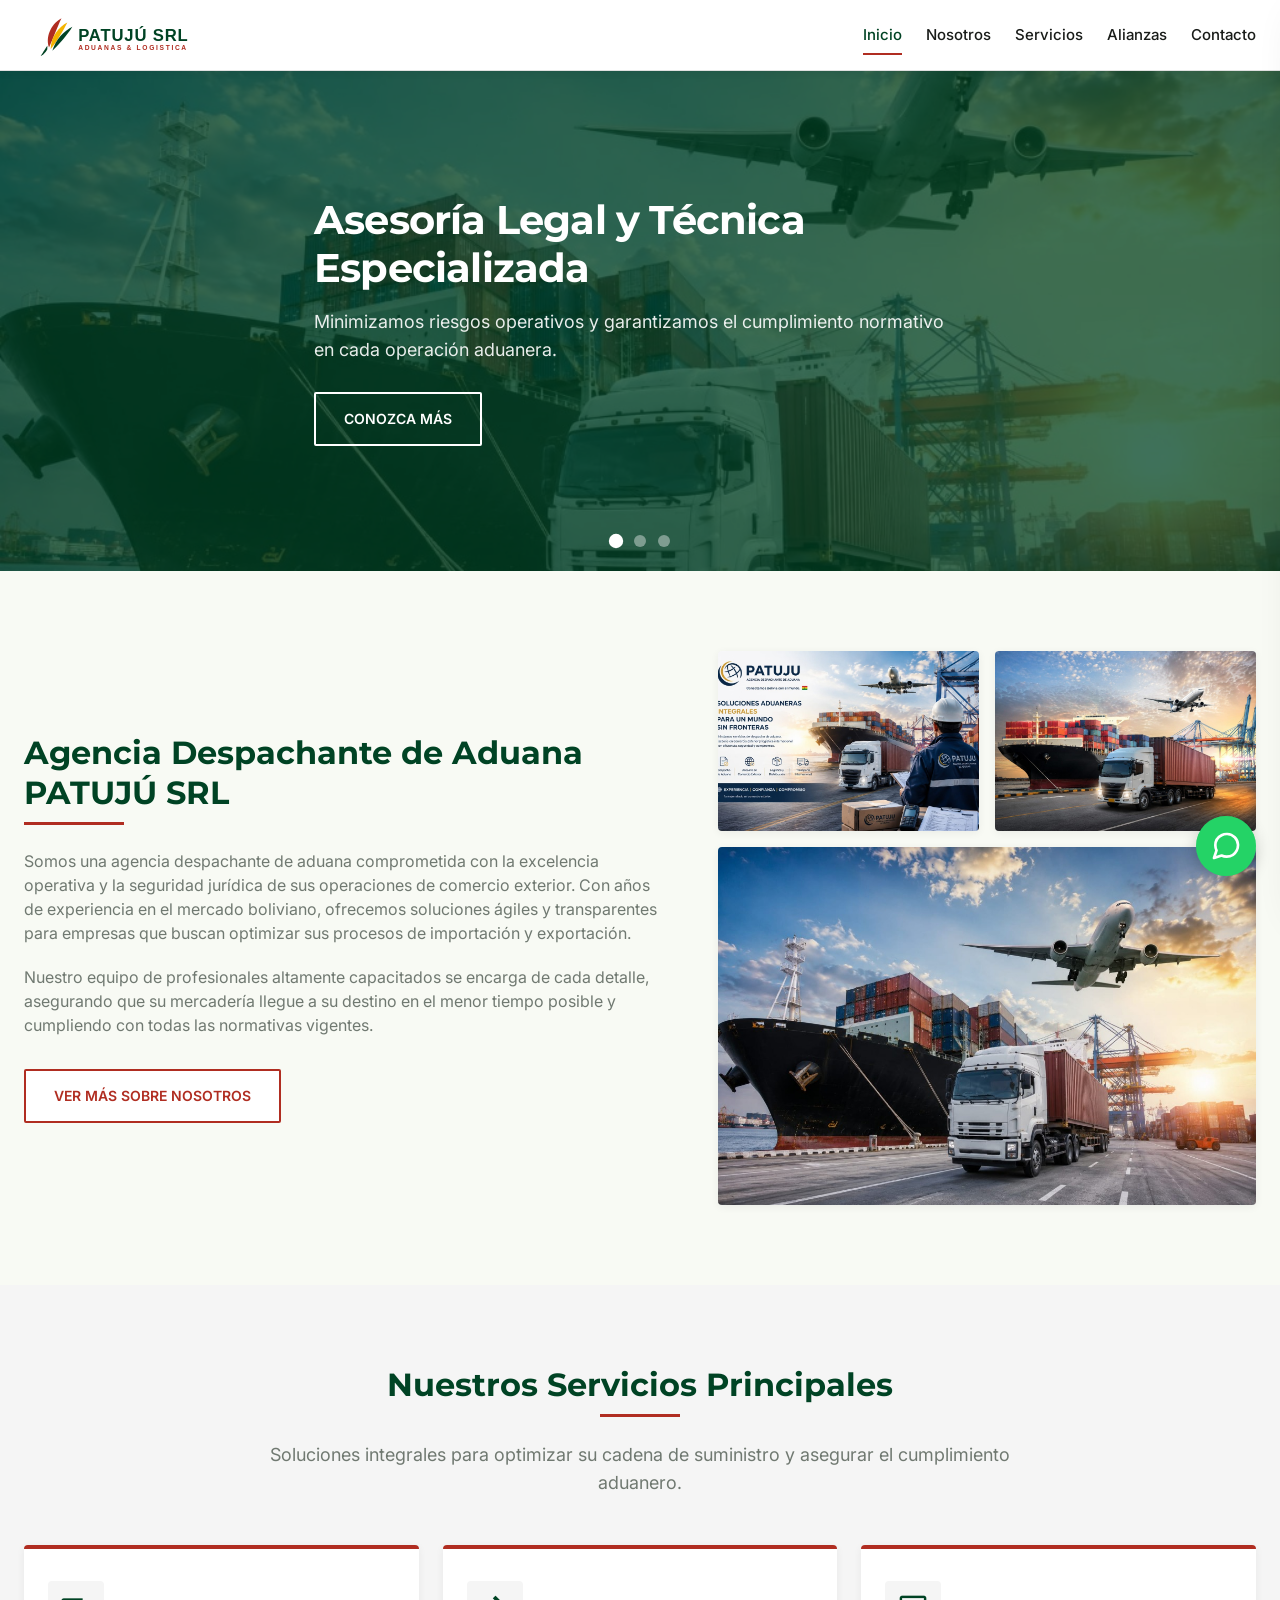
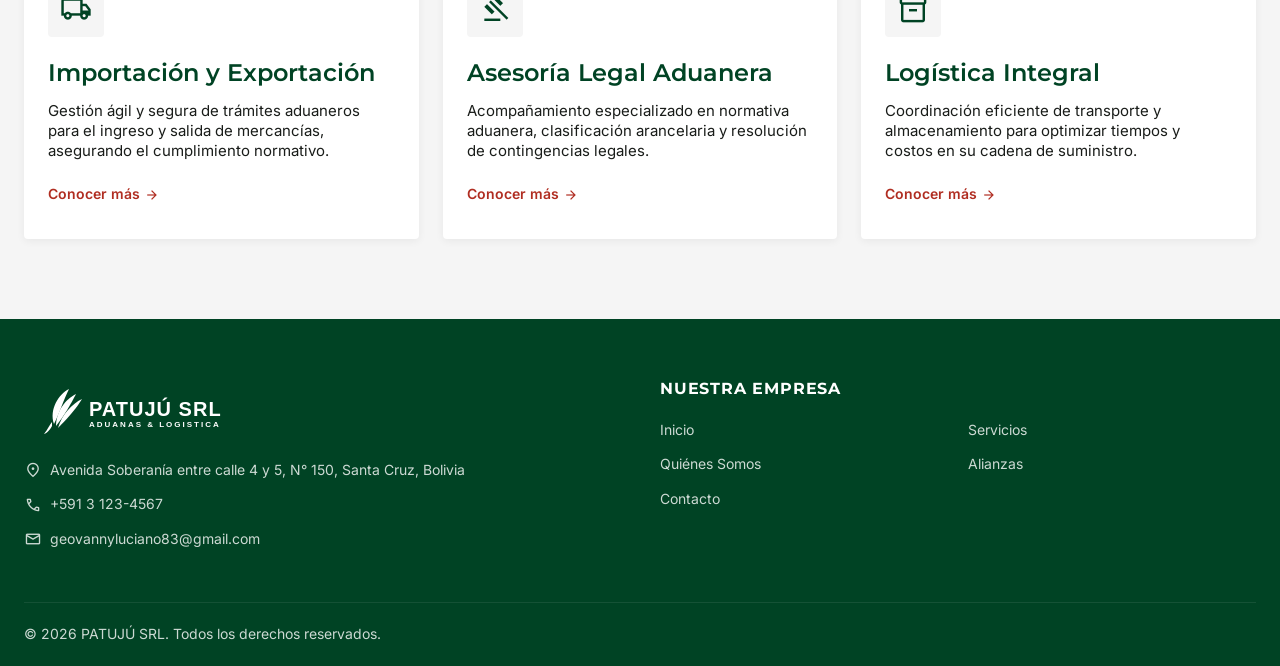
==== commit 0463d782: "Actualizar información de contacto y referencias a Patujú" ====
--- a/index.html
+++ b/index.html
@@ -3,7 +3,7 @@
 <head>
   <meta charset="UTF-8">
   <meta name="viewport" content="width=device-width, initial-scale=1.0">
-  <title>Agencia Despachante de Aduana PATUJU SRL</title>
+  <title>Agencia Despachante de Aduana PATUJÚ SRL</title>
   <meta name="description" content="Agencia despachante de aduana en Bolivia. Ofrecemos asesoría legal y técnica especializada, trámites de importación y exportación, y logística integral.">
   <link rel="icon" href="assets/logo.svg" type="image/svg+xml">
   <!-- Stylesheets -->
@@ -15,7 +15,7 @@
   <header class="header-wrapper">
     <div class="container header-container">
       <a href="index.html" class="logo-link" id="header-logo-link">
-        <img src="assets/logo.svg" alt="Logo PATUJU SRL" class="logo-img">
+        <img src="assets/logo.svg" alt="Logo PATUJÚ SRL" class="logo-img">
       </a>
       
       <!-- Desktop Navigation -->
@@ -93,7 +93,7 @@
   <section class="section scroll-fade">
     <div class="container welcome-grid">
       <div class="welcome-text">
-        <h2 class="headline-lg">Agencia Despachante de Aduana PATUJU SRL</h2>
+        <h2 class="headline-lg">Agencia Despachante de Aduana PATUJÚ SRL</h2>
         <p class="body-md">Somos una agencia despachante de aduana comprometida con la excelencia operativa y la seguridad jurídica de sus operaciones de comercio exterior. Con años de experiencia en el mercado boliviano, ofrecemos soluciones ágiles y transparentes para empresas que buscan optimizar sus procesos de importación y exportación.</p>
         <p class="body-md">Nuestro equipo de profesionales altamente capacitados se encarga de cada detalle, asegurando que su mercadería llegue a su destino en el menor tiempo posible y cumpliendo con todas las normativas vigentes.</p>
         <a href="nosotros.html" class="btn btn-secondary" style="margin-top: 12px;">VER MÁS SOBRE NOSOTROS</a>
@@ -159,10 +159,10 @@
     <div class="container">
       <div class="footer-top">
         <div class="footer-info">
-          <img src="assets/logo.svg" alt="Logo Blanco PATUJU SRL" class="footer-logo">
-          <p><span class="material-symbols-outlined" style="font-size: 18px;">location_on</span> Av. Soberanía entre calle 4 y 5, N° 150. Santa Cruz, Bolivia</p>
+          <img src="assets/logo.svg" alt="Logo Blanco PATUJÚ SRL" class="footer-logo">
+          <p><span class="material-symbols-outlined" style="font-size: 18px;">location_on</span> Avenida Soberanía entre calle 4 y 5, N° 150, Santa Cruz, Bolivia</p>
           <p><span class="material-symbols-outlined" style="font-size: 18px;">call</span> +591 3 123-4567</p>
-          <p><span class="material-symbols-outlined" style="font-size: 18px;">mail</span> contacto@patujusrl.com</p>
+          <p><span class="material-symbols-outlined" style="font-size: 18px;">mail</span> geovannyluciano83@gmail.com</p>
         </div>
         <div class="footer-links">
           <h4>Nuestra Empresa</h4>
@@ -177,7 +177,7 @@
         </div>
       </div>
       <div class="footer-bottom">
-        <p>&copy; 2026 PATUJU SRL. Todos los derechos reservados.</p>
+        <p>&copy; 2026 PATUJÚ SRL. Todos los derechos reservados.</p>
         <div style="display: flex; gap: 20px;">
 
 
@@ -187,7 +187,7 @@
   </footer>
 
   <!-- Floating WhatsApp Widget -->
-  <a href="https://wa.me/59170000000?text=Hola%20PATUJU%20SRL%2C%20me%20gustar%C3%ADa%20solicitar%20asesor%C3%ADa%20y%20cotizaci%C3%B3n%20para%20mis%20operaciones%20log%C3%ADsticas." target="_blank" class="whatsapp-float" id="whatsapp-btn" aria-label="Contactar por WhatsApp corporativo">
+  <a href="https://wa.me/59178569505?text=Hola%20PATUJ%C3%9A%20SRL%2C%20me%20gustar%C3%ADa%20solicitar%20asesor%C3%ADa%20y%20cotizaci%C3%B3n%20para%20mis%20operaciones%20log%C3%ADsticas." target="_blank" class="whatsapp-float" id="whatsapp-btn" aria-label="Contactar por WhatsApp corporativo">
     <div class="whatsapp-pulse"></div>
     <svg xmlns="http://www.w3.org/2000/svg" width="32" height="32" viewBox="0 0 24 24" fill="none" stroke="currentColor" stroke-width="2" stroke-linecap="round" stroke-linejoin="round"><path d="M21 11.5a8.38 8.38 0 0 1-.9 3.8 8.5 8.5 0 0 1-7.6 4.7 8.38 8.38 0 0 1-3.8-.9L3 21l1.9-5.7a8.38 8.38 0 0 1-.9-3.8 8.5 8.5 0 0 1 4.7-7.6 8.38 8.38 0 0 1 3.8-.9h.5a8.48 8.48 0 0 1 8 8v.5z"/></svg>
   </a>
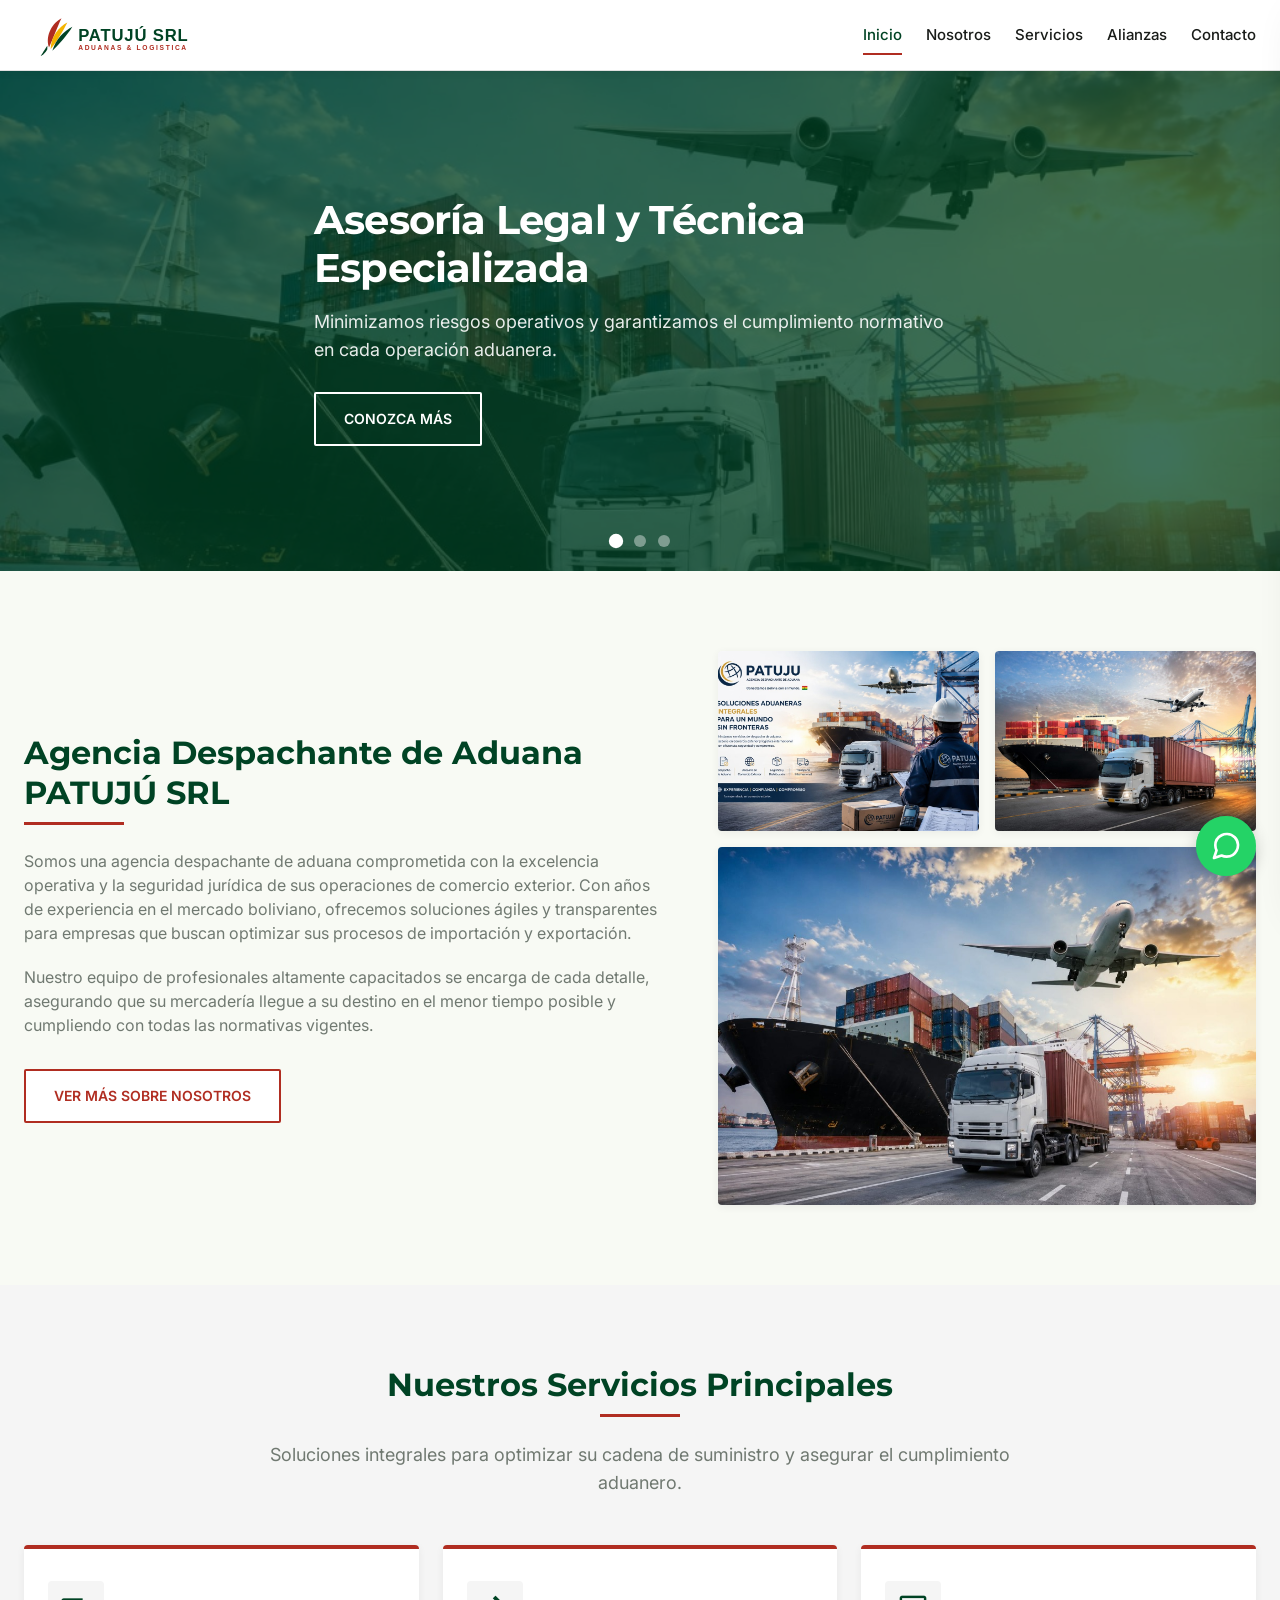
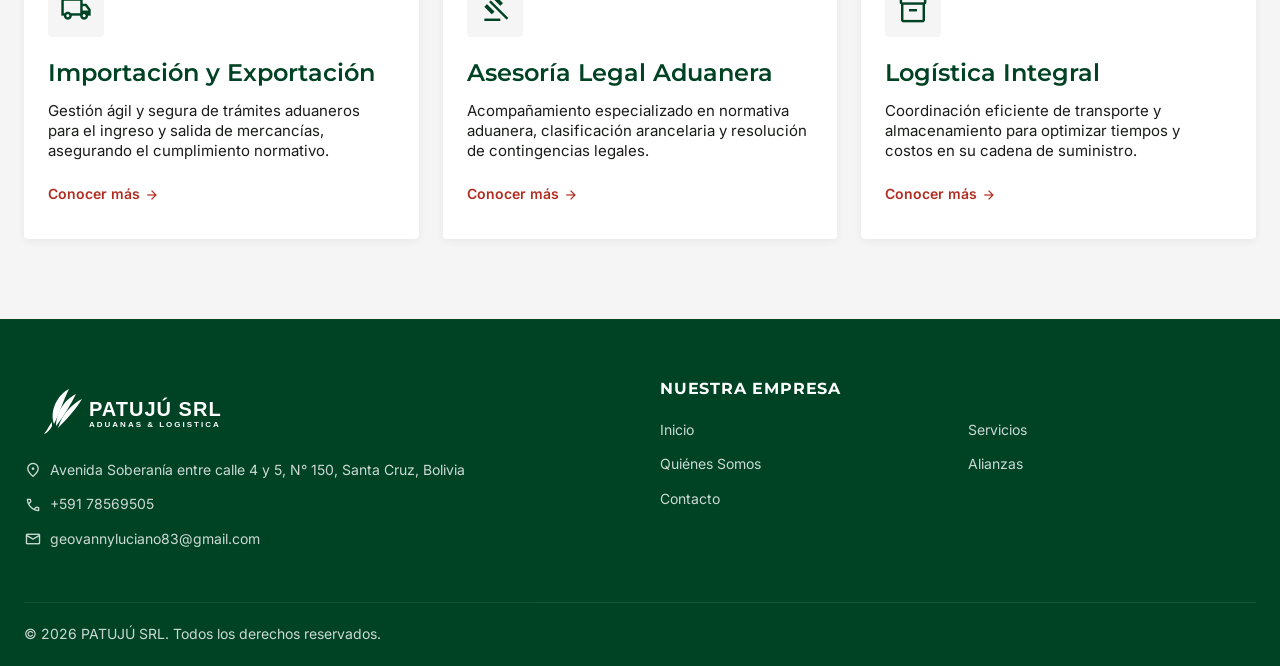
==== commit 23e79306: "Update phone numbers and set Vercel project name" ====
--- a/index.html
+++ b/index.html
@@ -161,7 +161,7 @@
         <div class="footer-info">
           <img src="assets/logo.svg" alt="Logo Blanco PATUJÚ SRL" class="footer-logo">
           <p><span class="material-symbols-outlined" style="font-size: 18px;">location_on</span> Avenida Soberanía entre calle 4 y 5, N° 150, Santa Cruz, Bolivia</p>
-          <p><span class="material-symbols-outlined" style="font-size: 18px;">call</span> +591 3 123-4567</p>
+          <p><span class="material-symbols-outlined" style="font-size: 18px;">call</span> +591 78569505</p>
           <p><span class="material-symbols-outlined" style="font-size: 18px;">mail</span> geovannyluciano83@gmail.com</p>
         </div>
         <div class="footer-links">
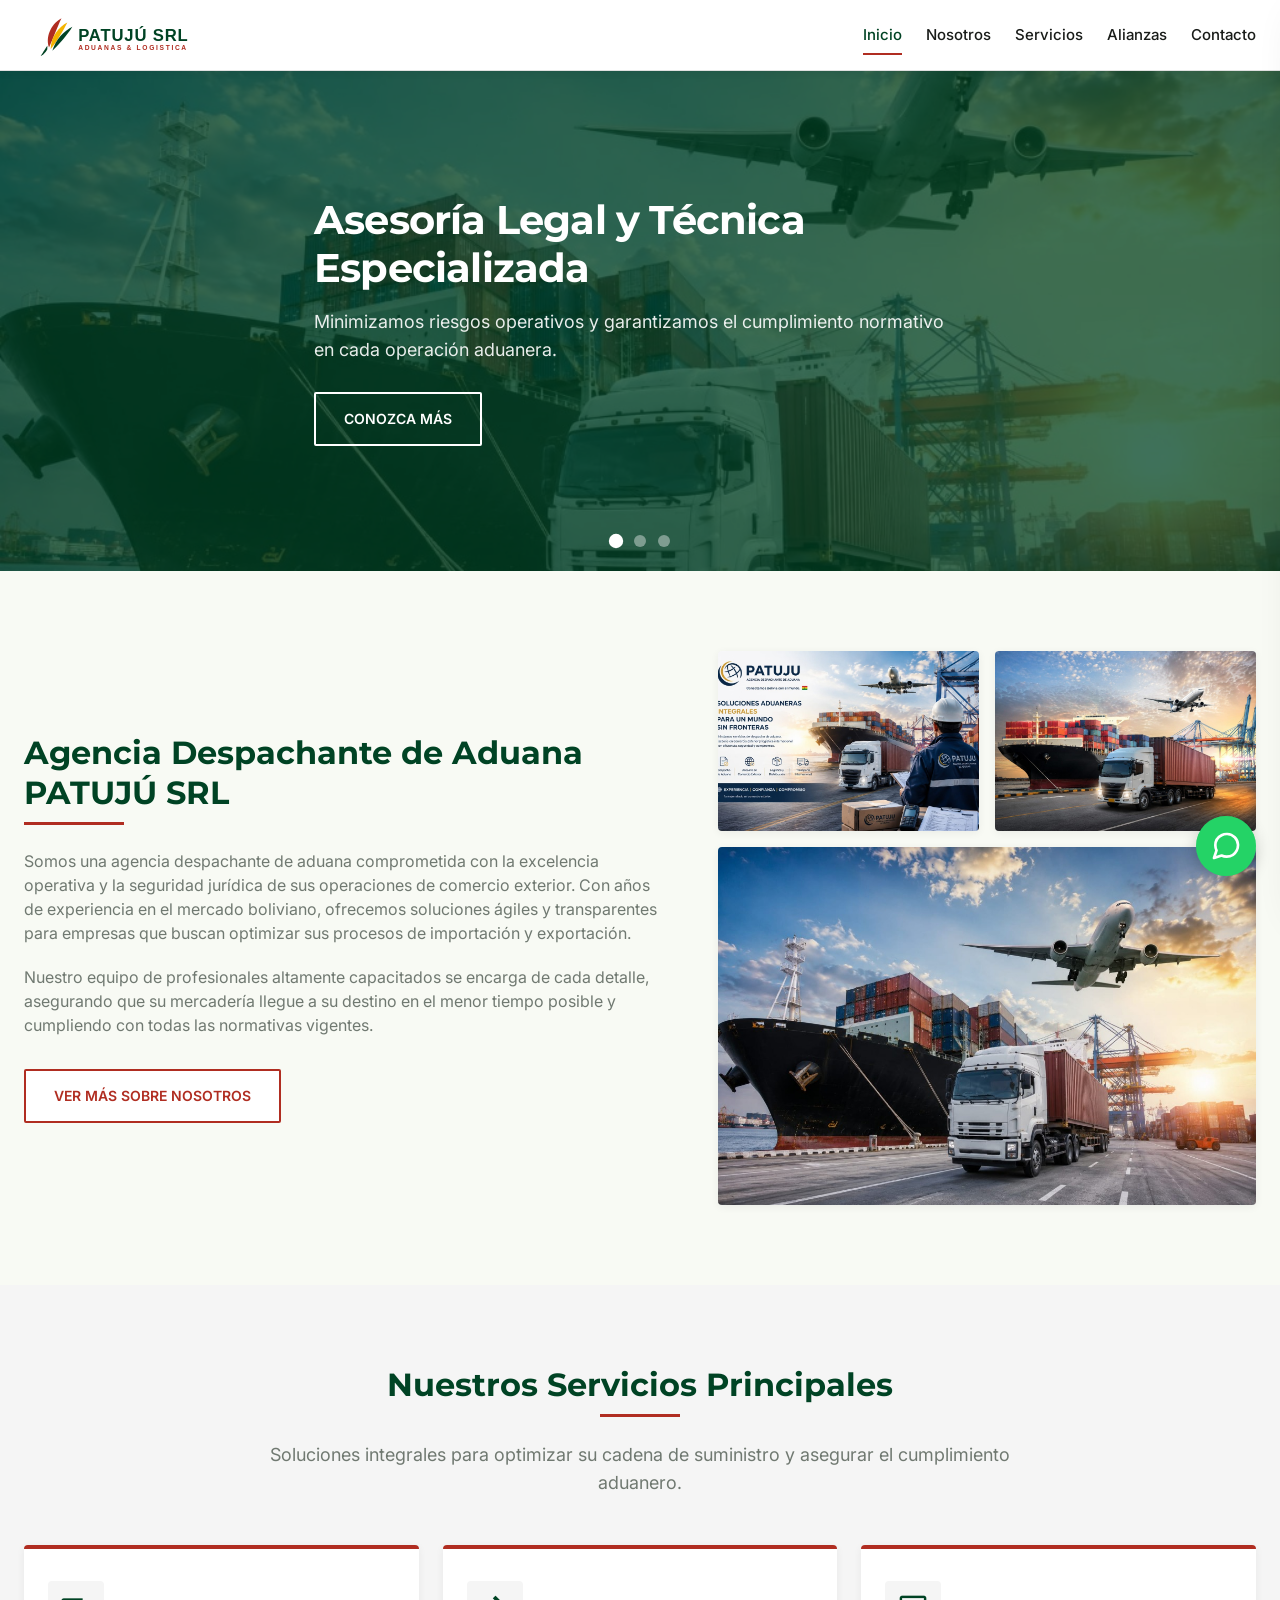
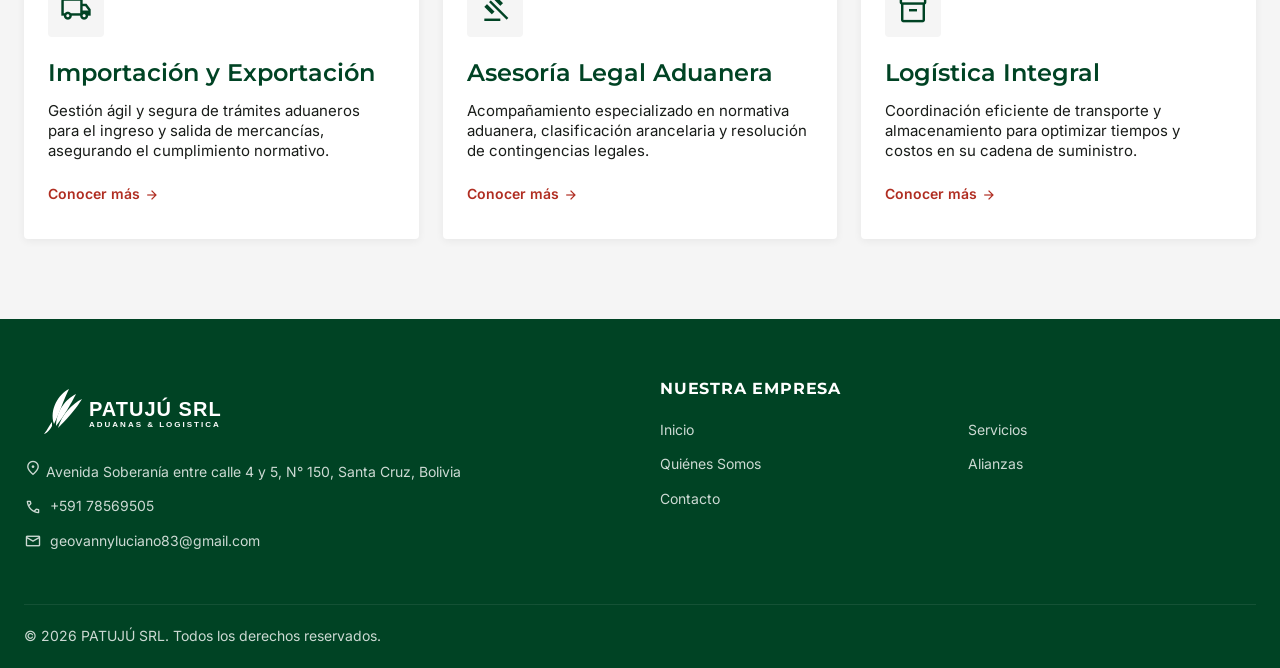
==== commit 81c3f260: "Update location to Google Maps links" ====
--- a/index.html
+++ b/index.html
@@ -160,7 +160,7 @@
       <div class="footer-top">
         <div class="footer-info">
           <img src="assets/logo.svg" alt="Logo Blanco PATUJÚ SRL" class="footer-logo">
-          <p><span class="material-symbols-outlined" style="font-size: 18px;">location_on</span> Avenida Soberanía entre calle 4 y 5, N° 150, Santa Cruz, Bolivia</p>
+          <p><a href="https://maps.google.com/?q=Av.+Soberanía+entre+calle+4+y+5,+N°+150,+Santa+Cruz,+Bolivia" target="_blank" style="color: inherit; text-decoration: none;" class="hover:underline"><span class="material-symbols-outlined" style="font-size: 18px;">location_on</span> Avenida Soberanía entre calle 4 y 5, N° 150, Santa Cruz, Bolivia</a></p>
           <p><span class="material-symbols-outlined" style="font-size: 18px;">call</span> +591 78569505</p>
           <p><span class="material-symbols-outlined" style="font-size: 18px;">mail</span> geovannyluciano83@gmail.com</p>
         </div>
